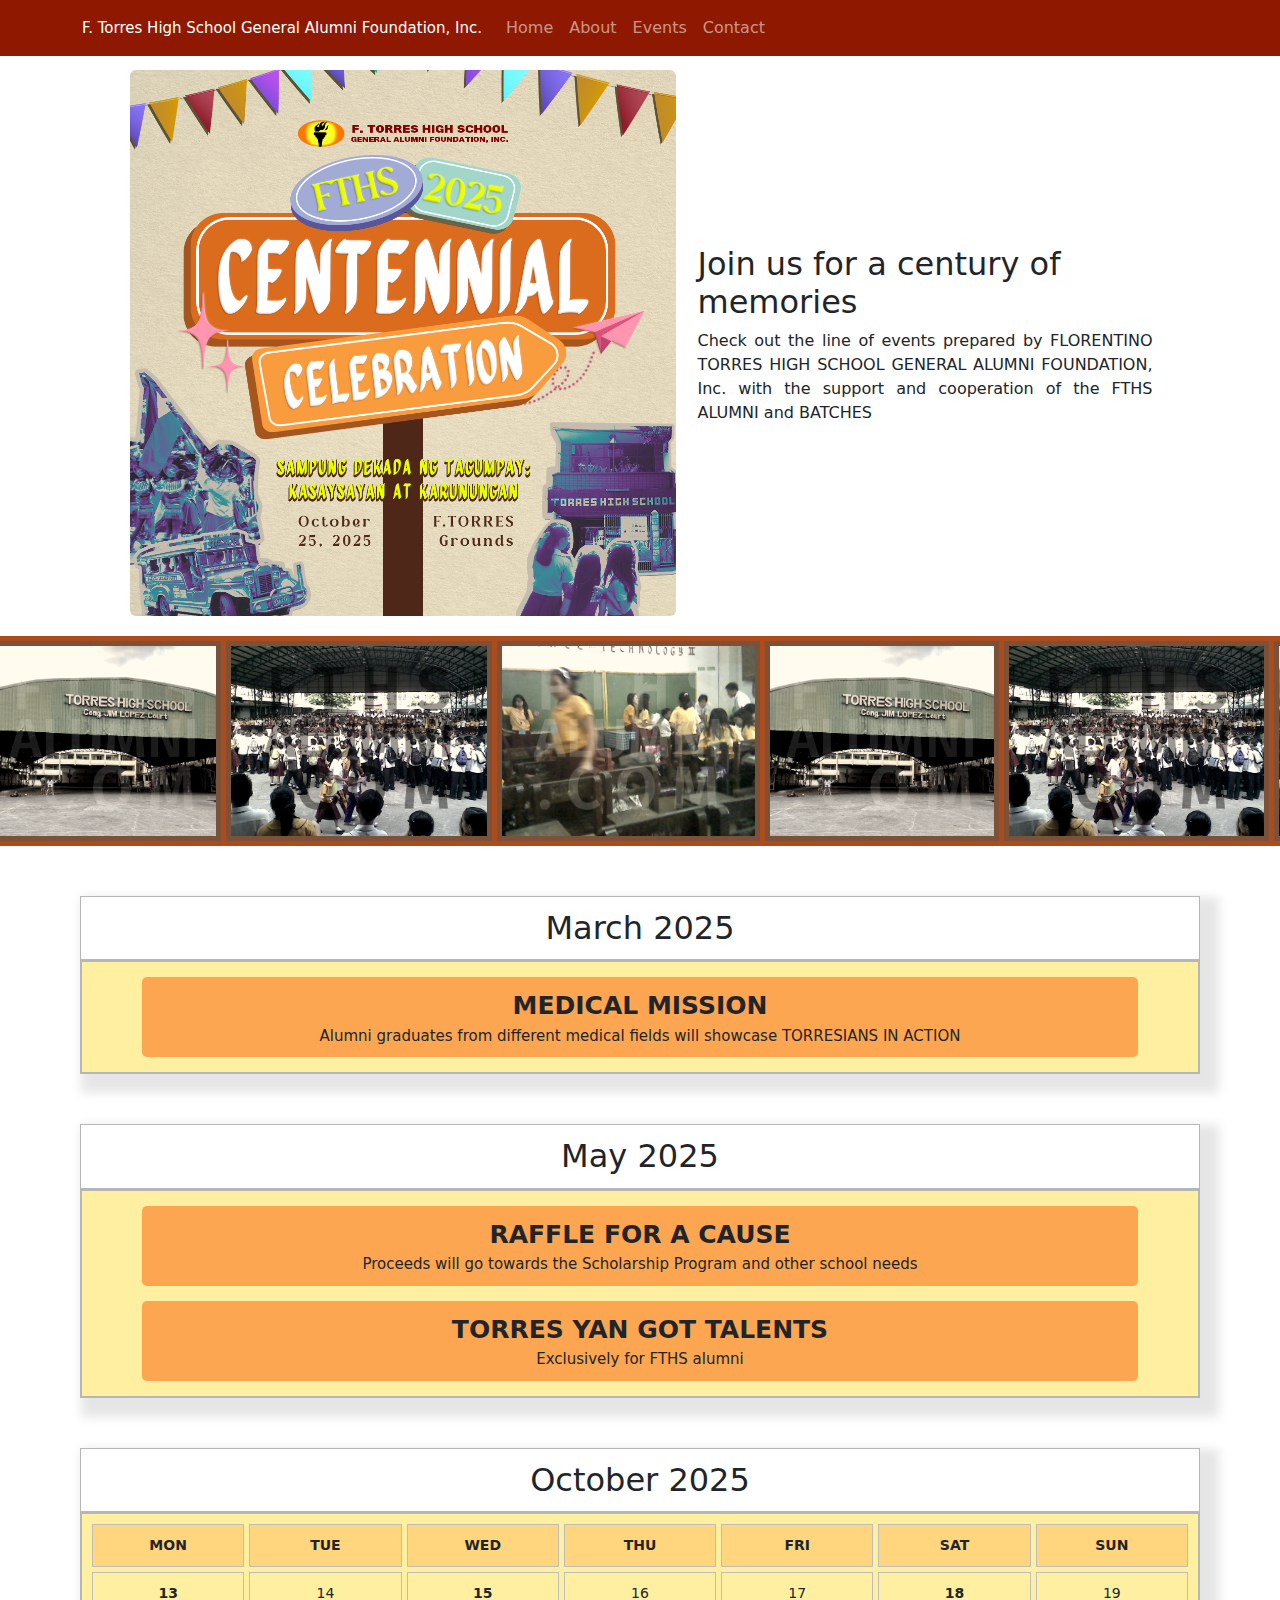
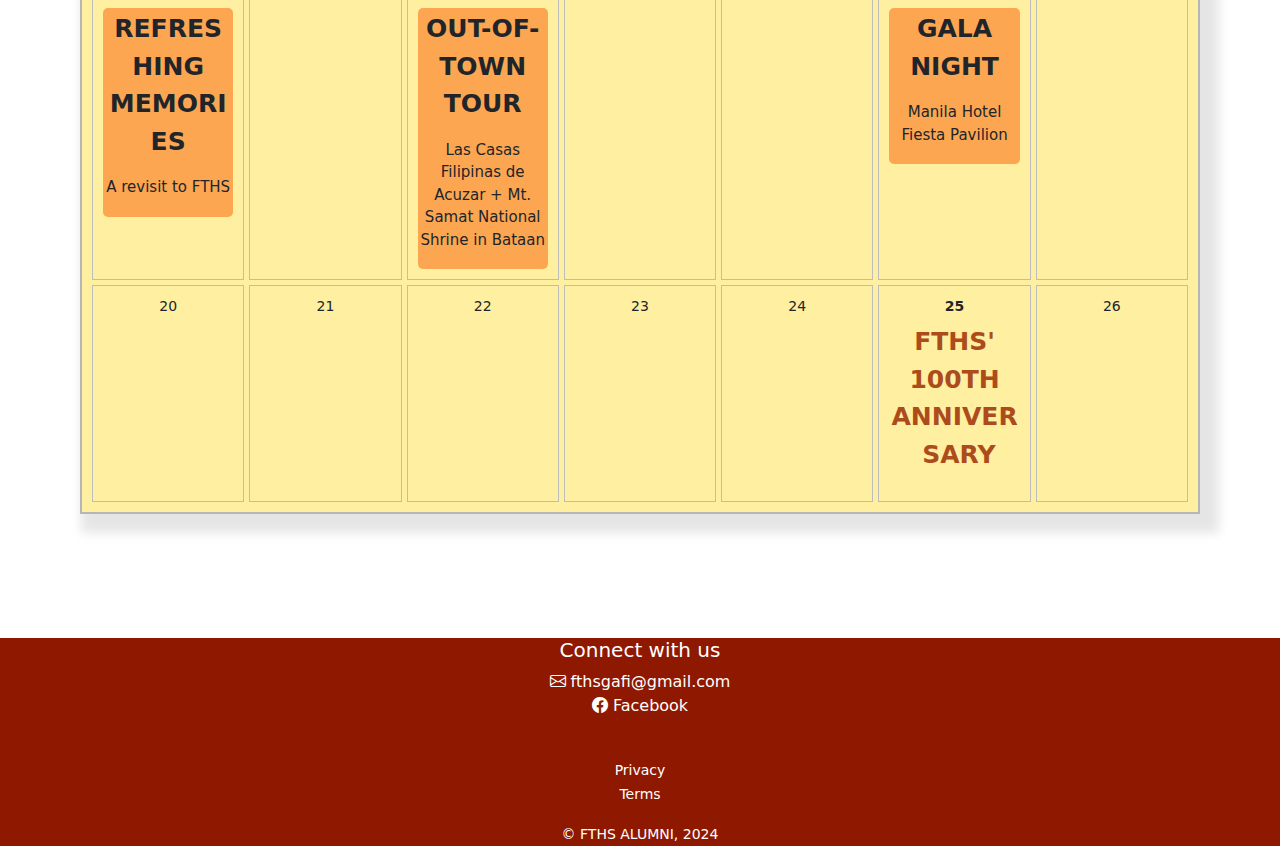
==== index.html @ 58fc6041 "initial" ====
<!DOCTYPE html>
<html lang="en">
<head>
    <meta charset="UTF-8">
    <meta http-equiv="X-UA-Compatible" content="IE=edge">
    <meta name="viewport" content="width=device-width, initial-scale=1.0">
    <link rel="icon" href="assets/logo.png" type="image/png">

    <link href="https://cdn.jsdelivr.net/npm/bootstrap@5.3.3/dist/css/bootstrap.min.css" rel="stylesheet" integrity="sha384-QWTKZyjpPEjISv5WaRU9OFeRpok6YctnYmDr5pNlyT2bRjXh0JMhjY6hW+ALEwIH" crossorigin="anonymous">

    <link href="css/style.css" rel="stylesheet" type="text/css">

    <link rel="stylesheet" href="https://cdn.jsdelivr.net/npm/bootstrap-icons@1.3.0/font/bootstrap-icons.css">

    <title>F. Torres High School General Alumni Foundation, Inc.</title>

</head>

<body>

<header>
    <nav class="navbar navbar-expand-lg navbar-dark fixed-top" style="background-color: #8E1900;">
      <div class="container">
        <a  class="navbar-brand">F. Torres High School General Alumni Foundation, Inc.</a>

       <button class="navbar-toggler" type="button" data-toggle="collapse" data-target="#navbarNav" aria-controls="navbarNav" aria-expanded="false" aria-label="Toggle navigation">
          <span class="navbar-toggler-icon"></span>
        </button>
        <div class="collapse navbar-collapse" id="navbarNav">
          <ul class="navbar-nav ml-auto">
            <li class="nav-item"><a  class="nav-link">Home</a></li>
            <li class="nav-item"><a href=/about class="nav-link">About</a></li>
            <li class="nav-item"><a href=/events class="nav-link">Events</a></li>
            <li class="nav-item"><a href=/contact class="nav-link">Contact</a></li>
          </ul>


<!-- <a href="#" class="nav-link px-2 link-secondary active -->
        </div>
      </div>
    </nav>
</header>

<script src="https://ajax.googleapis.com/ajax/libs/jquery/3.5.1/jquery.min.js"></script>
<script src="https://cdnjs.cloudflare.com/ajax/libs/popper.js/1.16.0/umd/popper.min.js"></script> 
<script src="https://maxcdn.bootstrapcdn.com/bootstrap/4.5.2/js/bootstrap.min.js"></script>



<main>
<div id="body-content">



<div class="container">
    <div class="row justify-content-center" style="">
        <div class="col-lg-6" style="">

            <img class="img-fluid rounded img-responsive" src="photos/centennial.jpg" alt="Centennial"
                style=""
            >

        </div>

        <div class="col-lg-5 align-self-center" style="padding: 10px;"> 

            <h2>Join us for a century of memories</h2>

            <p style="text-align: justify;">Check out the line of events prepared by FLORENTINO TORRES HIGH SCHOOL GENERAL ALUMNI FOUNDATION, Inc. with the support and cooperation of the FTHS ALUMNI and BATCHES</p>

            

        </div>

    </div>
</div>


<div id="filmstrip" class="container-fluid">
    <div id="film-container" class="container-fluid except">
        <div class="row">
        <div class="film-strip">
            <img src="photos/film1.jpg" alt="Image 1">
            <img src="photos/film2.jpg" alt="Image 2">
            <img src="photos/film3.jpg" alt="Image 3">
            <img src="photos/film1.jpg" alt="Image 4">
            <img src="photos/film2.jpg" alt="Image 5">
            <img src="photos/film3.jpg" alt="Image 6">
            <img src="photos/film1.jpg" alt="Image 7">
            <img src="photos/film2.jpg" alt="Image 8">
            <img src="photos/film3.jpg" alt="Image 9">
            <img src="photos/film1.jpg" alt="Image 10">
            <img src="photos/film2.jpg" alt="Image 11">
            <img src="photos/film3.jpg" alt="Image 12">
            <img src="photos/film1.jpg" alt="Image 13">
            <img src="photos/film2.jpg" alt="Image 14">
            <img src="photos/film3.jpg" alt="Image 15">
            <img src="photos/film1.jpg" alt="Image 16">
        </div>
        </div>
     </div>
</div>

<div id="events-container" class="container">

    <div class="row calendar-box">
        <h2>March 2025</h2>
        
        <div id="march" class="calendar no-date">
            <div class="event">
                <p class="event-title">MEDICAL MISSION</p>
                <p>Alumni graduates from different medical fields will showcase TORRESIANS IN ACTION</p>
            </div>
        </div>
    </div>

    <div id="may" class="row calendar-box">
        <h2>May 2025</h2>
        
        <div class="calendar no-date">

            <div class="event">
                <p class="event-title">RAFFLE FOR A CAUSE</p>
                <p>Proceeds will go towards the Scholarship Program and other school needs</p>
            </div>

            <div class="event">
                <p class="event-title">TORRES YAN GOT TALENTS</p>
                <p>Exclusively for FTHS alumni</p>
            </div>

        </div>
    </div>

    <div class="row calendar-box">
        <h2>October 2025</h2>
        
        <div id="october" class="calendar">

            <div class="header day">MON</div>
            <div class="header day">TUE</div>
            <div class="header day">WED</div>
            <div class="header day">THU</div>
            <div class="header day">FRI</div>
            <div class="header day">SAT</div>
            <div class="header day">SUN</div>

            <div class="day with-event">
                13
                <div class="event">
                    <p class="event-title">REFRESHING MEMORIES</p>
                    <p>A revisit to FTHS</p>
                </div>
            </div>
            <div class="day">14</div>
            <div class="day with-event">15
                <div class="event">
                    <p class="event-title">OUT-OF-TOWN TOUR</p>
                    <p>Las Casas Filipinas de Acuzar + Mt. Samat National Shrine in Bataan</p>
                </div>
            </div>
            <div class="day">16</div>
            <div class="day">17</div>
            <div class="day with-event">18
                <div class="event">
                    <p class="event-title">GALA NIGHT</p>
                    <p>Manila Hotel Fiesta Pavilion</p>
                </div>
            </div>
            <div class="day">19</div>
            <div class="day">20</div>
            <div class="day">21</div>
            <div class="day">22</div>
            <div class="day">23</div>
            <div class="day">24</div>
            <div class="day with-event">25
                <div class="event anniv">
                    <p class="event-title">FTHS'<br>100TH ANNIVER&nbsp;SARY</p>
                </div>
            </div>
            <div class="day">26</div>
        </div>
    </div>

</div>


<div id="fb-frame" class="container">

   <!--  <div class="row justify-content-center " style="">
        <h3 class="simple-text">Like our Facebook page</h3>
        <br>
        <br>

        <iframe
                    src="https://www.facebook.com/plugins/likebox.php?href=http%3A%2F%2Fwww.facebook.com%2Ffthsgafi.official&width=500&adapt_container_width=true&colorscheme=light&show_faces=true&border_color&stream=true&hide_cover=true&height=500" scrolling="no" style="border: solid; overflow:hidden; width:500px; height:500px; background: white; float:left; " allowtransparency="true" frameborder="0"
                        allow="encrypted-media; picture-in-picture; web-share"
        >
        </iframe>

    </div>  -->

</div>
<br>

<div id="myModal" class="modal" style="display: none;">

    <div class="modal-content">
        <span class="close">&times;</span>
        <br>
        <h3 id="modal-title"></h3>
        <br>
        <p id="modal-content"></p>
        <br>
        <p>Stay tuned for more details.</p>
    </div>

</div>



</div>
</main>

<script>

    var modal = document.getElementById("myModal");
    var buttons = document.getElementsByClassName("event");

    var title = '';
    var content = '';

    for (var ctr = 0; ctr < buttons.length; ctr++) {
        buttons[ctr].addEventListener("click", function(event) {
            var elementClicked = event.currentTarget.closest(".event");

            if (!elementClicked.classList.contains('anniv')) {

                title = elementClicked.querySelector(".event-title").innerHTML;
                content = elementClicked.querySelector("p:not(.event-title)").innerHTML;

                modal.style.display = "block";
                document.getElementById("modal-title").innerHTML = title;
                document.getElementById("modal-content").innerHTML = content;
            }
        });
    }

    var span = document.getElementsByClassName("close")[0];

    span.onclick = function() {
      modal.style.display = "none";
    }

    window.onclick = function(event) {
      if (event.target == modal) {
        modal.style.display = "none";
      }
    }

    function isInViewport(element) {
        var rect = element.getBoundingClientRect();
        return (
          rect.top >= 0 &&
          rect.left >= 0 &&
          rect.bottom <= (window.innerHeight || document.documentElement.clientHeight) &&
          rect.right <= (window.innerWidth || document.documentElement.clientWidth)
        );
    }

    function openContainerOnScroll() {
        console.log('here');
        var container = document.querySelector('#october');
        if (isInViewport(container)) {
          container.style.height = '430px';
          window.removeEventListener('scroll', openContainerOnScroll);
        }
    }

    // window.addEventListener('scroll', openContainerOnScroll);

</script>

</body>

<footer class="footer">

    <div id="connect" class="">
        <h5>Connect with us</h5>
        <ul style="list-style-type: none; padding-left: 0;">
            <li>
                <i class="bi bi-envelope"></i><a href="mailto: fthsgafi@gmail.com" class="links"> fthsgafi@gmail.com</a>
            </li>
            <li>
                <a target="_blank" href="https://www.facebook.com/fthsgafi.official" class="links"><i class="bi bi-facebook"></i> Facebook</a>
            </li>
        </ul>
        <br>
        <ul style="list-style-type: none; padding-left: 0;">
            <li>
                <small><a href="/policy" class="links">Privacy</a></small>
            </li>
            <li>
                <small><a href="/terms" class="links">Terms</a></small>
            </li>
        </ul>
    </div>
    <small>&copy; FTHS ALUMNI, 2024</small>
</footer>

</html>
---- css/style.css ----
/* general */

    body {
        background-color: #8E1900;
        width: 100vw;
        height: 100%;
        padding: 0;
        margin: 0;
        overflow-x: hidden;
    }

    #body-content {
        background-color: white;
        width: 100%;
        margin: 0;

        padding-top: 70px; /*space for navbar fixed top */
    }

    .navbar-brand {
        font-size: 15px;
    }

    footer {
        background-color: #8E1900; 
        color: white;
        text-align: center;
    }
}

    /*#connect {
        background-color: blue;
    }*/

    @media only screen and (max-width: 450px) {
      body {
        background-color: #8E1900;
        width: 500px;
      }
    }

    .links {
        text-decoration: none;
        color: #fff;
    }

    #not-found {
        background-color: #8E1900;
        color: white;
        width: 100%;
        height: 100%;
        margin: 0;
        margin-top: 100px;
        padding: 0;

        text-align: center;
    }

    ul {
      list-style-position: inside;
    }


/* index */
    .cust-btn {
        background-color: #FFD57E;
    }

    .cust-btn:hover {
        color: #F4F4F4;
        background-color: #8E1900;
    }

    .cust-btn:click {
        color: #F4F4F4;
        background-color: #8E1900;
    }


/* film strip */

    #filmstrip {
        margin: 20px 0px 20px 0px;
        border: 0;
        border-top: 5px solid #AC4B1C;
        border-bottom: 5px solid #AC4B1C;
        padding: 0;
    }

    #film-container {
        background-color: #AC4B1C;
        width: 100%;
        padding: 0px 0px 0px 0px;
        overflow: hidden;
    }

    .film-strip {
        width: 100%;
        height: 200px;
        padding: 0px 0px 0px 0px;
        white-space: nowrap;
        animation: slide 10s linear infinite;
    }

    .film-strip img {
        width: auto;
        height: 100%;
        margin: 0px 0px 0px 0px;
        /*  filter: grayscale(100%) contrast(1.2) brightness(0.9) sepia(0.5);*/
        border: 5px solid #AC4B1C;
        filter: grayscale(50%) contrast(1.1) brightness(0.95) sepia(0.2); 
    }

    @keyframes slide {
      0% {
        transform: translateX(0);
      }
      100% {
        transform: translateX(calc(-100% - 5px));
      }
    }

/* events section */

    #events-container {
        padding: 0;
        margin-top: 10px;
        padding-bottom: 10px;
        /* background-color: green;*/
    }
    .calendar-box {
        margin: 50px 10px 50px 10px;
        box-shadow: 10px 10px 10px 9px rgba(0, 0, 0, 0.1)
    }
    .calendar-box h2 {
        text-align: center;
        padding: 12px;
        margin: 0;
        border: 1px solid #b6b6b6;
    }
    .calendar {
        background-color: #FFEFA0;
        display: grid;
        grid-template-columns: repeat(7, minmax(0, 1fr));
        gap: 5px;
        border: 2px solid #b6b6b6;
        padding: 10px;
        max-width: 100%;
        margin: 0 auto;
        font-size: 14px;

    /* height: 0px;*/
        overflow: hidden;
        transition: height 0.5s ease;
    }

    #october {
    /* animation: openOctober 2s ease forwards;*/
    }

    @keyframes openOctober {
        0% {
          height: 0;
        }
        100% {
          height: 430px;
        }
    }

    .no-date {
        grid-template-columns: minmax(0, 1fr);
        text-align: center;
    }
    .no-date .event {
        padding: 10px;
        margin: 5px;
        margin-left: 50px;
        margin-right: 50px;
    }
    .no-date .event p {
        margin: 0;
    }
    .day {
        padding: 10px;
        text-align: center;
        border: 1px solid #bdbdbd;
        position: relative;
        word-wrap: break-word;
    }
    .header {
        background-color: #FFD57E;
        font-weight: bold;
    }
    .event {
        background-color: #FCA652;
        font-size: 15px;
        font-weight: normal;
        padding: 2px;
        /*  position: absolute;*/
        bottom: 5px;
        left: 5px;
        right: 5px;
        margin-top: 4px;
        border-radius: 5px;

    }
    .with-event {
        font-weight: bold;
    }
    .event-title {
        font-weight: bold;
        font-size: 25px;
    }

    @media screen and (max-width: 600px) {
        .day {
            font-size: 12px;
            padding: 8px;
        }
        .event {
            font-size: 9px;
            padding: 1px;
            margin-top: 2px;
        }
        .event-title {
            font-size: 9px;
        }
    }


    @media screen and (max-width: 880px) {
        .event p:not(.event-title){
            white-space: nowrap;
            overflow: hidden;
            text-overflow: ellipsis;
        }
    }

    .anniv {
        background-color: transparent;
        color: #AC4B1C;
    }


/* fb */
#fb-frame {
    margin-top: 10px;
    margin-bottom: 10px;
    padding: 10px;
    /* background-color: yellow;*/
}


/* modal */
    .modal {
        display: none;
        position: fixed;
        top: 0;
        left: 0;
        width: 100%;
        height: 100%;
        background-color: rgba(0, 0, 0, 0.5);
        z-index: 1;
        padding-top: 100px;
    }
    .modal-content {
        background-color: #fefefe;
        margin: auto;
        padding: 20px;
        border: 1px solid #888;
        width: 80%;
    }
    .modal-content h3 p {
        text-align: center;
    }


/* privacy policy page */
    .page-content {
        padding: 10px;
        margin-top: 10px;
        margin-bottom: 10px;
        background-color: #FFEFA0;
        text-align: justify;
    }
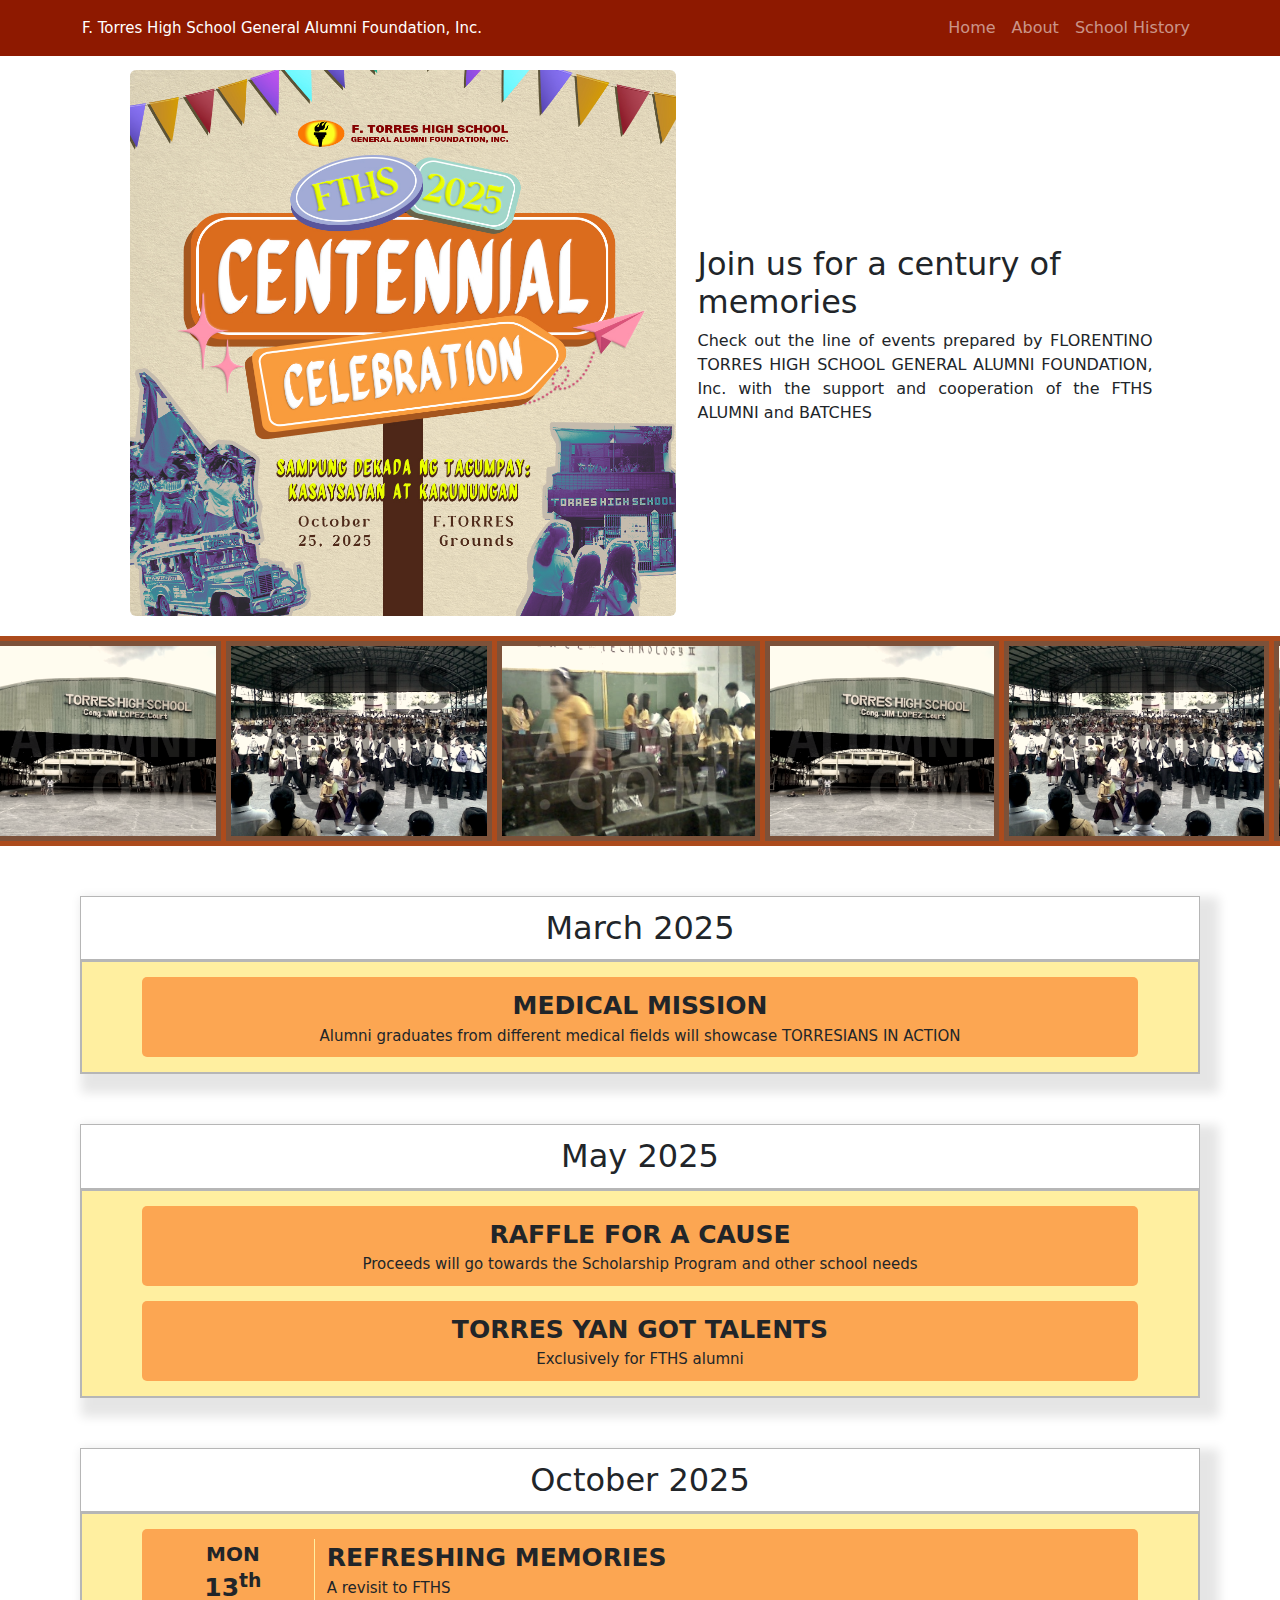
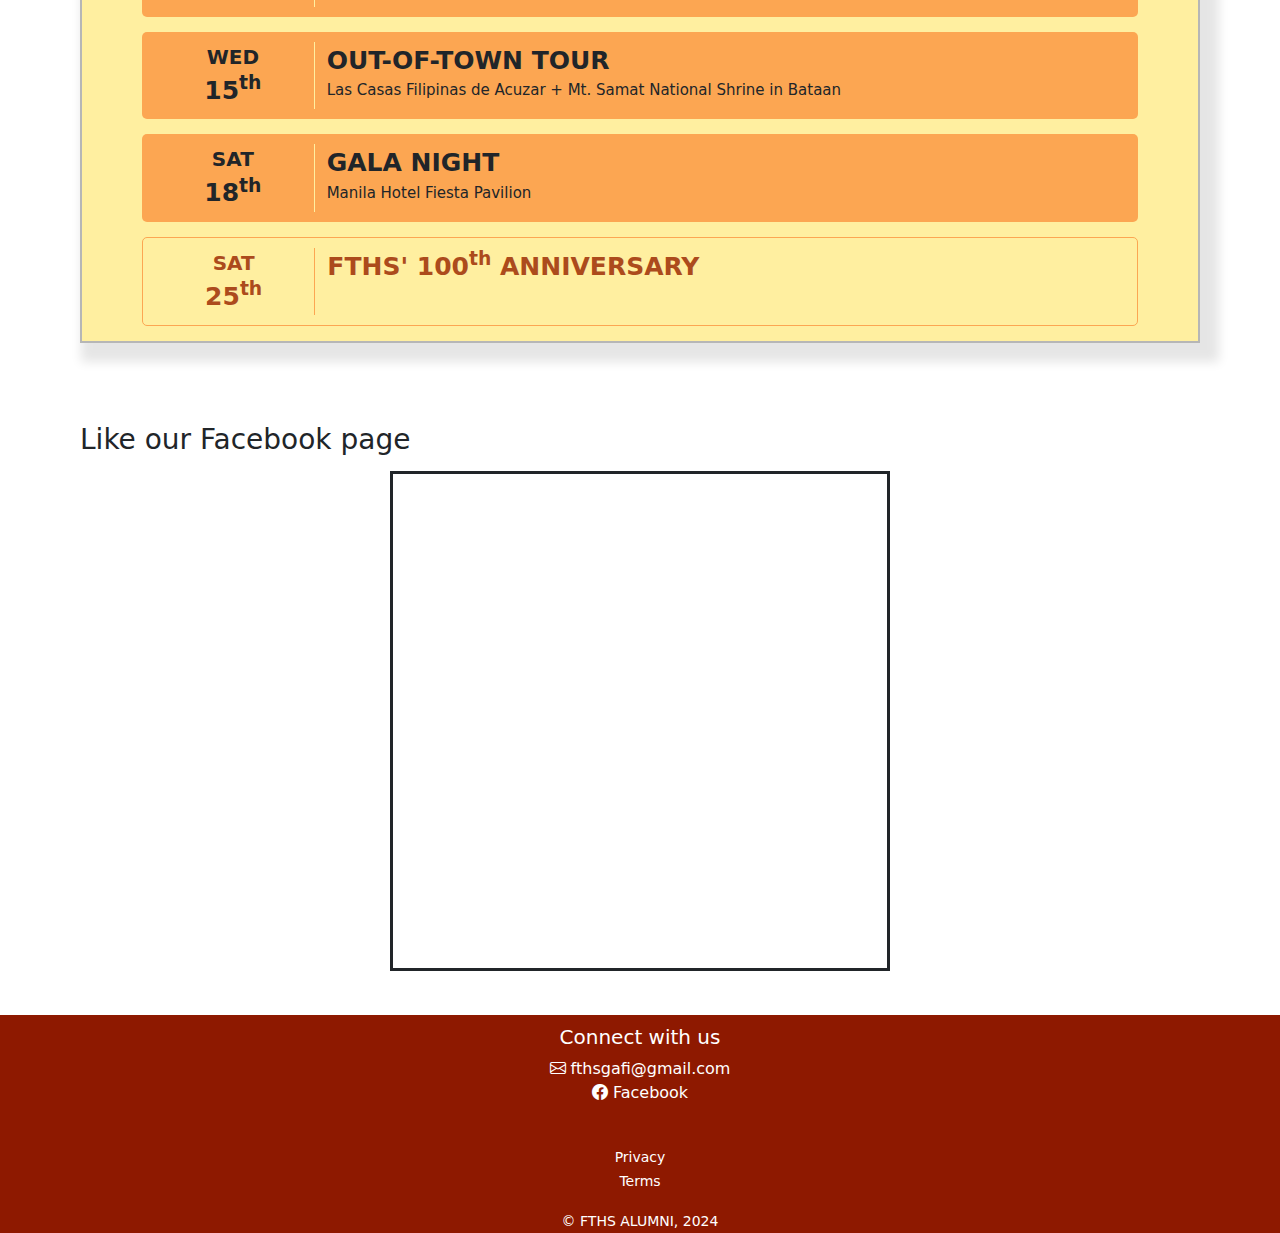
==== commit 8bda822e: "update pages" ====
--- a/index.html
+++ b/index.html
@@ -4,12 +4,12 @@
 <head>
     <meta charset="UTF-8">
     <meta http-equiv="X-UA-Compatible" content="IE=edge">
-    <meta name="viewport" content="width=device-width, initial-scale=1.0">
+    <meta name="viewport" content="width=device-width, initial-scale=1.0, shrink-to-fit=no, height=device-height">
     <link rel="icon" href="assets/logo.png" type="image/png">
 
     <link href="https://cdn.jsdelivr.net/npm/bootstrap@5.3.3/dist/css/bootstrap.min.css" rel="stylesheet" integrity="sha384-QWTKZyjpPEjISv5WaRU9OFeRpok6YctnYmDr5pNlyT2bRjXh0JMhjY6hW+ALEwIH" crossorigin="anonymous">
 
-    <link href="css/style.css" rel="stylesheet" type="text/css">
+    <link href="/css/style.css" rel="stylesheet" type="text/css">
 
     <link rel="stylesheet" href="https://cdn.jsdelivr.net/npm/bootstrap-icons@1.3.0/font/bootstrap-icons.css">
 
@@ -28,15 +28,11 @@
           <span class="navbar-toggler-icon"></span>
         </button>
         <div class="collapse navbar-collapse" id="navbarNav">
-          <ul class="navbar-nav ml-auto">
-            <li class="nav-item"><a  class="nav-link">Home</a></li>
-            <li class="nav-item"><a href=/about class="nav-link">About</a></li>
-            <li class="nav-item"><a href=/events class="nav-link">Events</a></li>
-            <li class="nav-item"><a href=/contact class="nav-link">Contact</a></li>
-          </ul>
-
-
-<!-- <a href="#" class="nav-link px-2 link-secondary active -->
+            <ul class="navbar-nav ms-auto">
+                <li class="nav-item"><a  class="nav-link">Home</a></li>
+                <li class="nav-item"><a href=/about class="nav-link">About</a></li>
+                <li class="nav-item"><a href=/history class="nav-link">School History</a></li>
+            </ul>
         </div>
       </div>
     </nav>
@@ -49,8 +45,7 @@
 
 
 <main>
-<div id="body-content">
-
+<div class="body-content">
 
 
 <div class="container">
@@ -136,50 +131,50 @@
     <div class="row calendar-box">
         <h2>October 2025</h2>
         
-        <div id="october" class="calendar">
-
-            <div class="header day">MON</div>
-            <div class="header day">TUE</div>
-            <div class="header day">WED</div>
-            <div class="header day">THU</div>
-            <div class="header day">FRI</div>
-            <div class="header day">SAT</div>
-            <div class="header day">SUN</div>
-
-            <div class="day with-event">
-                13
-                <div class="event">
+        <div id="october" class="calendar no-date">
+
+            <div class="event row">
+                <div class="event-date col-2 col-md-2">
+                    <div class="week-day">MON</div>
+                    <div class="number-day">13<sup>th</sup></div>
+                </div>
+                <div class="event-content col-9 col-md-10">
                     <p class="event-title">REFRESHING MEMORIES</p>
                     <p>A revisit to FTHS</p>
                 </div>
             </div>
-            <div class="day">14</div>
-            <div class="day with-event">15
-                <div class="event">
+
+            <div class="event row">
+                <div class="event-date col-2 col-md-2">
+                    <div class="week-day">WED</div>
+                    <div class="number-day">15<sup>th</sup></div>
+                </div>
+                <div class="event-content col-9 col-md-10">
                     <p class="event-title">OUT-OF-TOWN TOUR</p>
                     <p>Las Casas Filipinas de Acuzar + Mt. Samat National Shrine in Bataan</p>
                 </div>
             </div>
-            <div class="day">16</div>
-            <div class="day">17</div>
-            <div class="day with-event">18
-                <div class="event">
+
+            <div class="event row">
+                <div class="event-date col-2 col-md-2">
+                    <div class="week-day">SAT</div>
+                    <div class="number-day">18<sup>th</sup></div>
+                </div>
+                <div class="event-content col-9 col-md-10">
                     <p class="event-title">GALA NIGHT</p>
                     <p>Manila Hotel Fiesta Pavilion</p>
                 </div>
             </div>
-            <div class="day">19</div>
-            <div class="day">20</div>
-            <div class="day">21</div>
-            <div class="day">22</div>
-            <div class="day">23</div>
-            <div class="day">24</div>
-            <div class="day with-event">25
-                <div class="event anniv">
-                    <p class="event-title">FTHS'<br>100TH ANNIVER&nbsp;SARY</p>
-                </div>
-            </div>
-            <div class="day">26</div>
+
+            <div class="event row anniv">
+                <div class="event-date col-2 col-md-2">
+                    <div class="week-day">SAT</div>
+                    <div class="number-day">25<sup>th</sup></div>
+                </div>
+                <div class="event-content col-9 col-md-10">
+                    <p class="event-title">FTHS' 100<sup>th</sup> ANNIVERSARY</p>
+                </div>
+            </div>
         </div>
     </div>
 
@@ -188,7 +183,7 @@
 
 <div id="fb-frame" class="container">
 
-   <!--  <div class="row justify-content-center " style="">
+    <div class="row justify-content-center " style="">
         <h3 class="simple-text">Like our Facebook page</h3>
         <br>
         <br>
@@ -199,7 +194,7 @@
         >
         </iframe>
 
-    </div>  -->
+    </div>
 
 </div>
 <br>
@@ -288,7 +283,7 @@
 
     <div id="connect" class="">
         <h5>Connect with us</h5>
-        <ul style="list-style-type: none; padding-left: 0;">
+        <ul>
             <li>
                 <i class="bi bi-envelope"></i><a href="mailto: fthsgafi@gmail.com" class="links"> fthsgafi@gmail.com</a>
             </li>
@@ -297,7 +292,7 @@
             </li>
         </ul>
         <br>
-        <ul style="list-style-type: none; padding-left: 0;">
+        <ul>
             <li>
                 <small><a href="/policy" class="links">Privacy</a></small>
             </li>
--- a/css/style.css
+++ b/css/style.css
@@ -1,4 +1,8 @@
 /* general */
+
+    html {
+        font-family: Tahoma, sans-serif;
+    }
 
     body {
         background-color: #8E1900;
@@ -9,7 +13,7 @@
         overflow-x: hidden;
     }
 
-    #body-content {
+    .body-content {
         background-color: white;
         width: 100%;
         margin: 0;
@@ -26,11 +30,15 @@
         color: white;
         text-align: center;
     }
-}
-
-    /*#connect {
-        background-color: blue;
-    }*/
+
+    #connect {
+        padding-top: 10px;
+    }
+
+    #connect ul {
+        list-style-type: none;
+        padding-left: 0;"
+    }
 
     @media only screen and (max-width: 450px) {
       body {
@@ -45,12 +53,11 @@
     }
 
     #not-found {
-        background-color: #8E1900;
-        color: white;
+      /*  background-color: #8E1900;
+        color: white;*/
         width: 100%;
         height: 100%;
-        margin: 0;
-        margin-top: 100px;
+        margin: 100px 0px 100px 0px;
         padding: 0;
 
         text-align: center;
@@ -154,10 +161,6 @@
         transition: height 0.5s ease;
     }
 
-    #october {
-    /* animation: openOctober 2s ease forwards;*/
-    }
-
     @keyframes openOctober {
         0% {
           height: 0;
@@ -180,7 +183,7 @@
     .no-date .event p {
         margin: 0;
     }
-    .day {
+/*    .day {
         padding: 10px;
         text-align: center;
         border: 1px solid #bdbdbd;
@@ -190,40 +193,75 @@
     .header {
         background-color: #FFD57E;
         font-weight: bold;
-    }
+    }*/
     .event {
         background-color: #FCA652;
         font-size: 15px;
         font-weight: normal;
         padding: 2px;
         /*  position: absolute;*/
-        bottom: 5px;
+       /* bottom: 5px;
         left: 5px;
         right: 5px;
-        margin-top: 4px;
+        margin-top: 4px;*/
         border-radius: 5px;
 
     }
+
+
+    .event:not(.anniv):hover {
+        transform: translateY(-5px);
+        box-shadow: 0 5px 15px rgba(0, 0, 0, 0.2);
+    }
+/*    .event.row {
+        padding: 0;   
+    }*/
     .with-event {
-        font-weight: bold;
+/*        font-weight: bold;*/
+        text-align: left;
     }
     .event-title {
         font-weight: bold;
         font-size: 25px;
     }
+    .event-date {
+/*        background-color: blue;*/
+        vertical-align: middle;
+        font-weight: bold;
+        border-right: 1px solid #FFEFA0;
+    }
+    .week-day {
+        font-size: 20px;
+/*        font-family: 'Brush Script MT', cursive;*/
+    }
+    .number-day {
+        font-size: 25px;
+    }
+
+    .event-content {
+/*        background-color: green;*/
+        text-align: left;
+    }
+
+    .event.row {
+/*        width: 100%;*/
+    }
 
     @media screen and (max-width: 600px) {
-        .day {
+ /*       .day {
             font-size: 12px;
             padding: 8px;
-        }
+        }*/
         .event {
-            font-size: 9px;
+            font-size: 12px;
             padding: 1px;
             margin-top: 2px;
         }
-        .event-title {
-            font-size: 9px;
+        .event-title, .number-day {
+            font-size: 16px;
+        }
+        .week-day {
+            font-size: 12px;
         }
     }
 
@@ -239,6 +277,10 @@
     .anniv {
         background-color: transparent;
         color: #AC4B1C;
+        border: 1px solid #FCA652;
+    }
+    .anniv .event-date {
+        border-right: 1px solid #FCA652;
     }
 
 
@@ -275,13 +317,20 @@
     }
 
 
-/* privacy policy page */
+/* basic page */
     .page-content {
         padding: 10px;
         margin-top: 10px;
         margin-bottom: 10px;
+        background-color: white;
+        text-align: justify;
+    }
+
+    #about .page-content{
         background-color: #FFEFA0;
-        text-align: justify;
-    }
-
-
+    }
+
+    #about h3, #about h4{
+        color: #AC4B1C;
+        margin: 10px 0px 10px 0px;
+    }
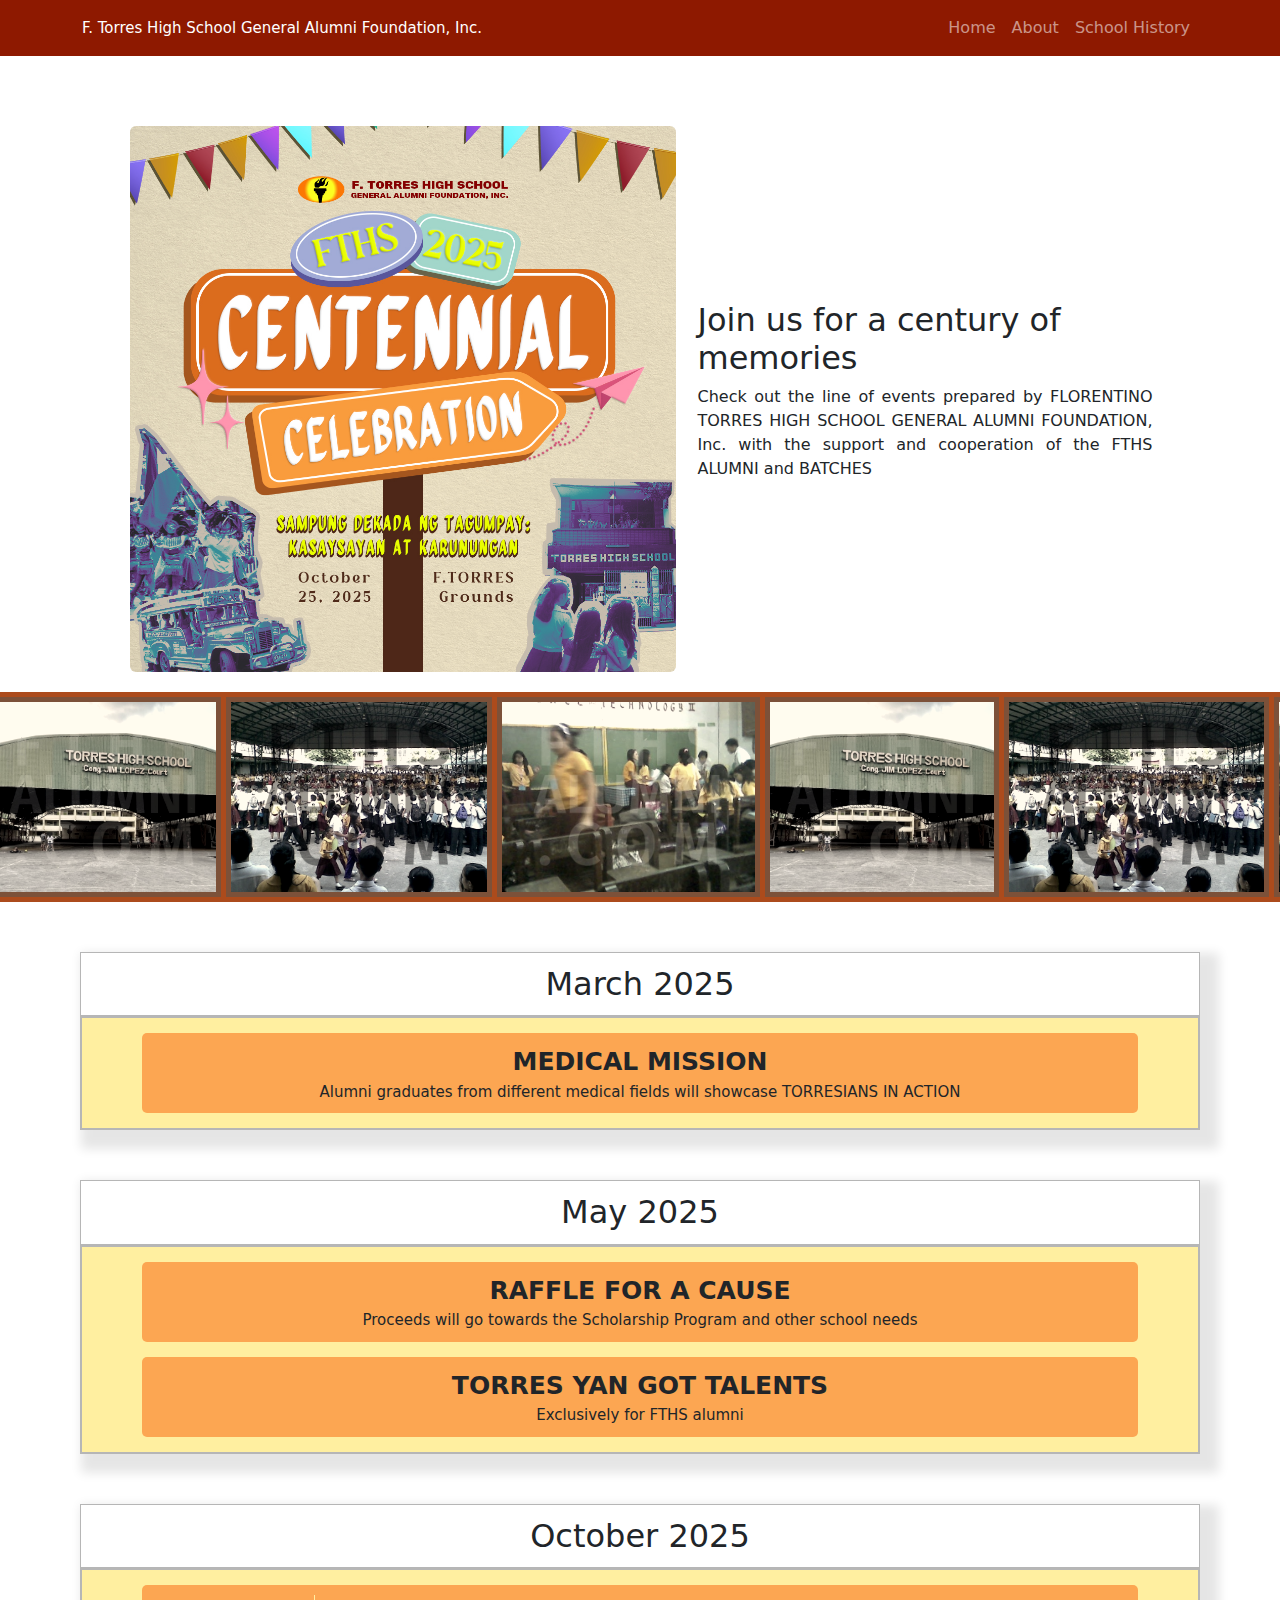
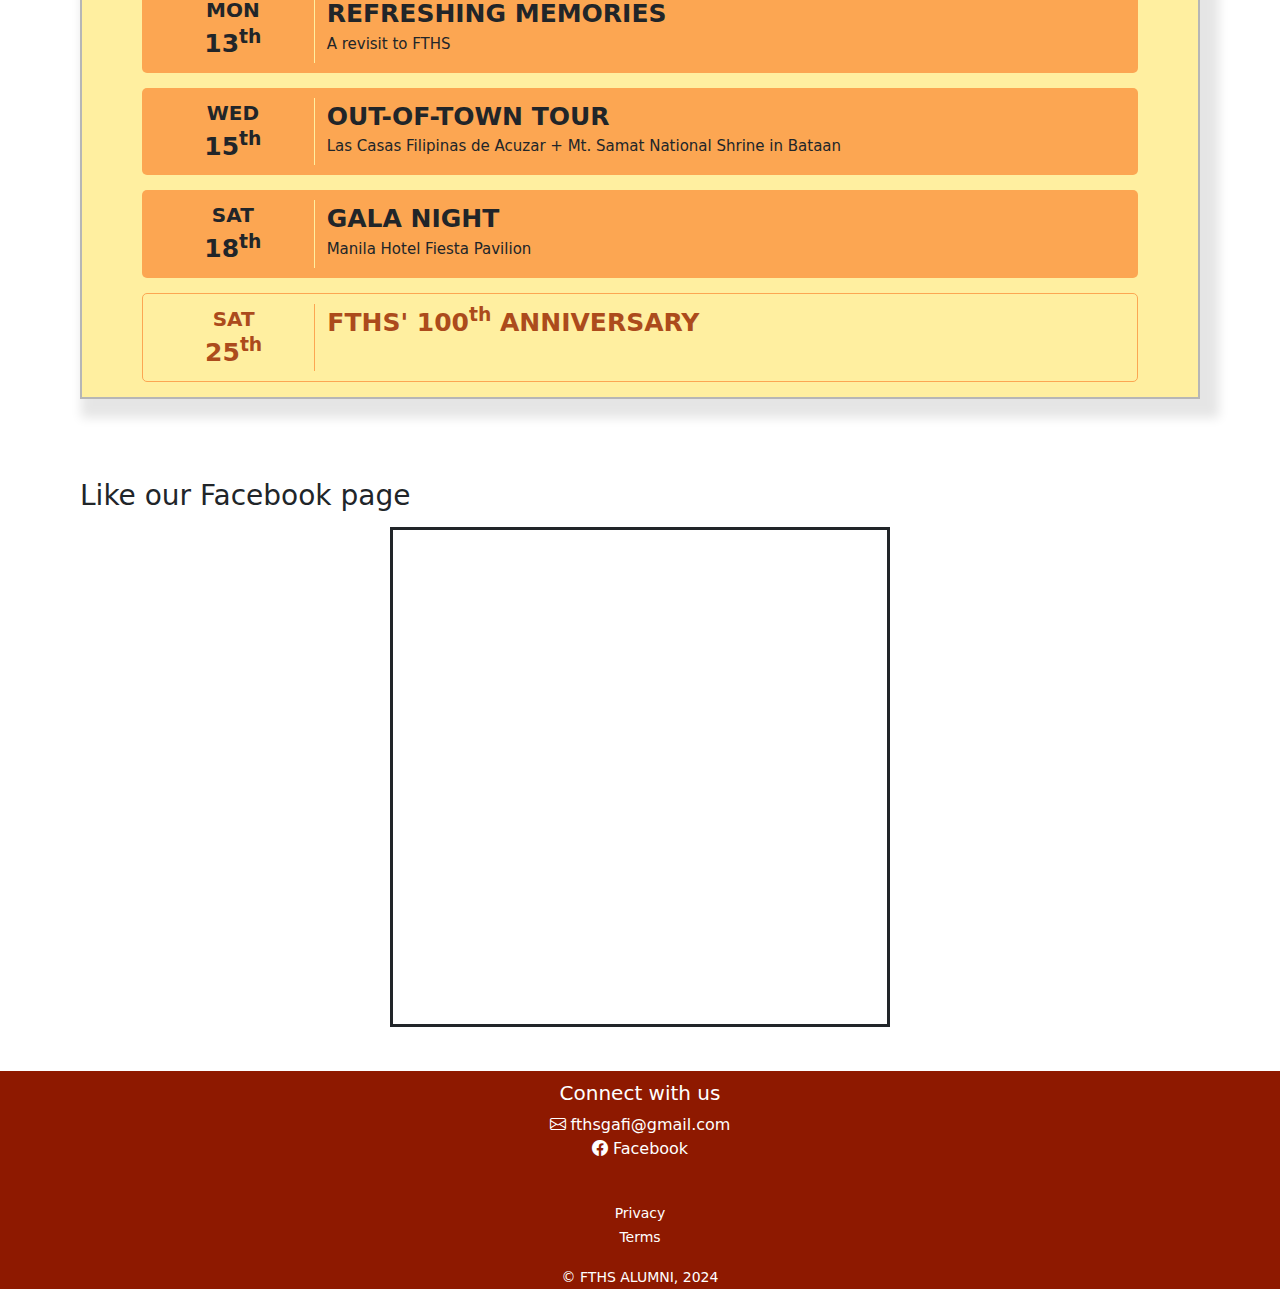
==== commit 9d40c90b: "test without fixed-top" ====
--- a/index.html
+++ b/index.html
@@ -9,7 +9,7 @@
 
     <link href="https://cdn.jsdelivr.net/npm/bootstrap@5.3.3/dist/css/bootstrap.min.css" rel="stylesheet" integrity="sha384-QWTKZyjpPEjISv5WaRU9OFeRpok6YctnYmDr5pNlyT2bRjXh0JMhjY6hW+ALEwIH" crossorigin="anonymous">
 
-    <link href="/css/style.css" rel="stylesheet" type="text/css">
+    <link href="css/style.css" rel="stylesheet" type="text/css">
 
     <link rel="stylesheet" href="https://cdn.jsdelivr.net/npm/bootstrap-icons@1.3.0/font/bootstrap-icons.css">
 
@@ -20,7 +20,7 @@
 <body>
 
 <header>
-    <nav class="navbar navbar-expand-lg navbar-dark fixed-top" style="background-color: #8E1900;">
+    <nav class="navbar navbar-expand-lg navbar-dark" style="background-color: #8E1900;">
       <div class="container">
         <a  class="navbar-brand">F. Torres High School General Alumni Foundation, Inc.</a>
 
@@ -304,4 +304,4 @@
     <small>&copy; FTHS ALUMNI, 2024</small>
 </footer>
 
-</html>+</html>
